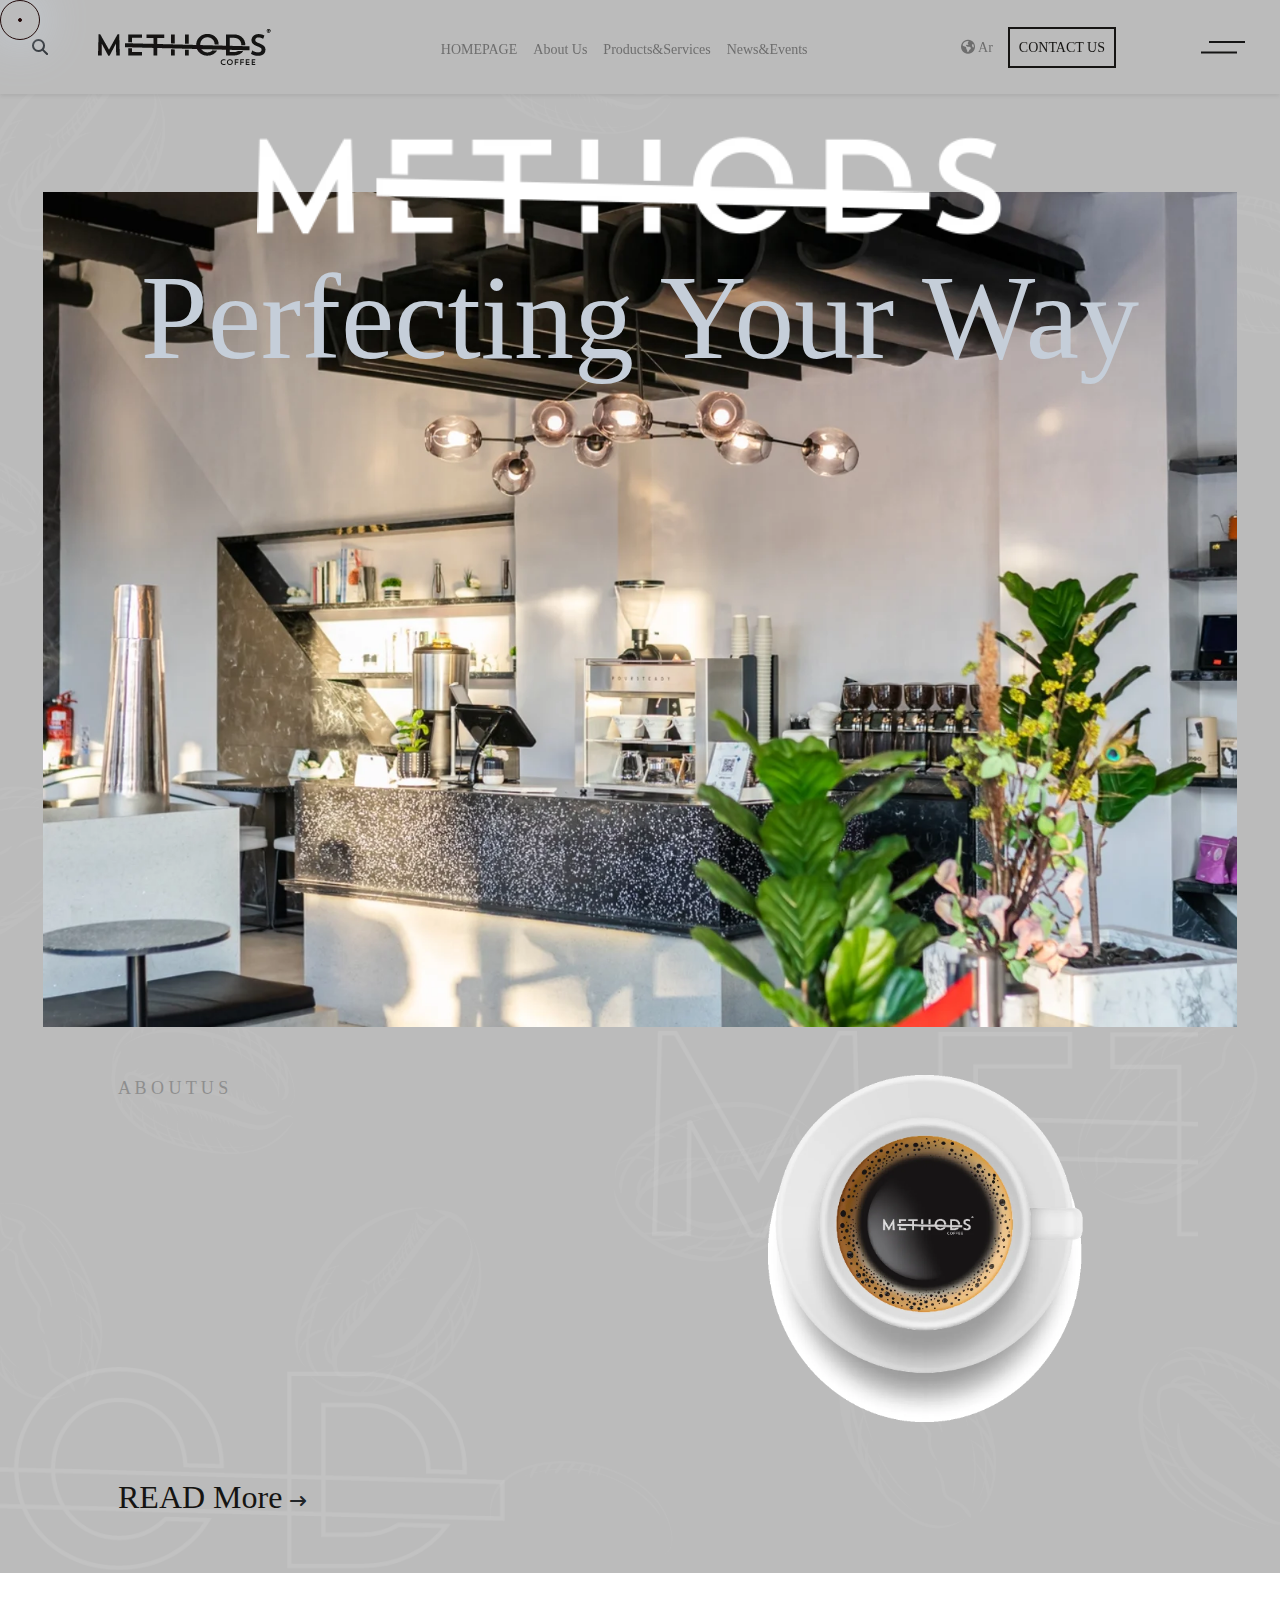
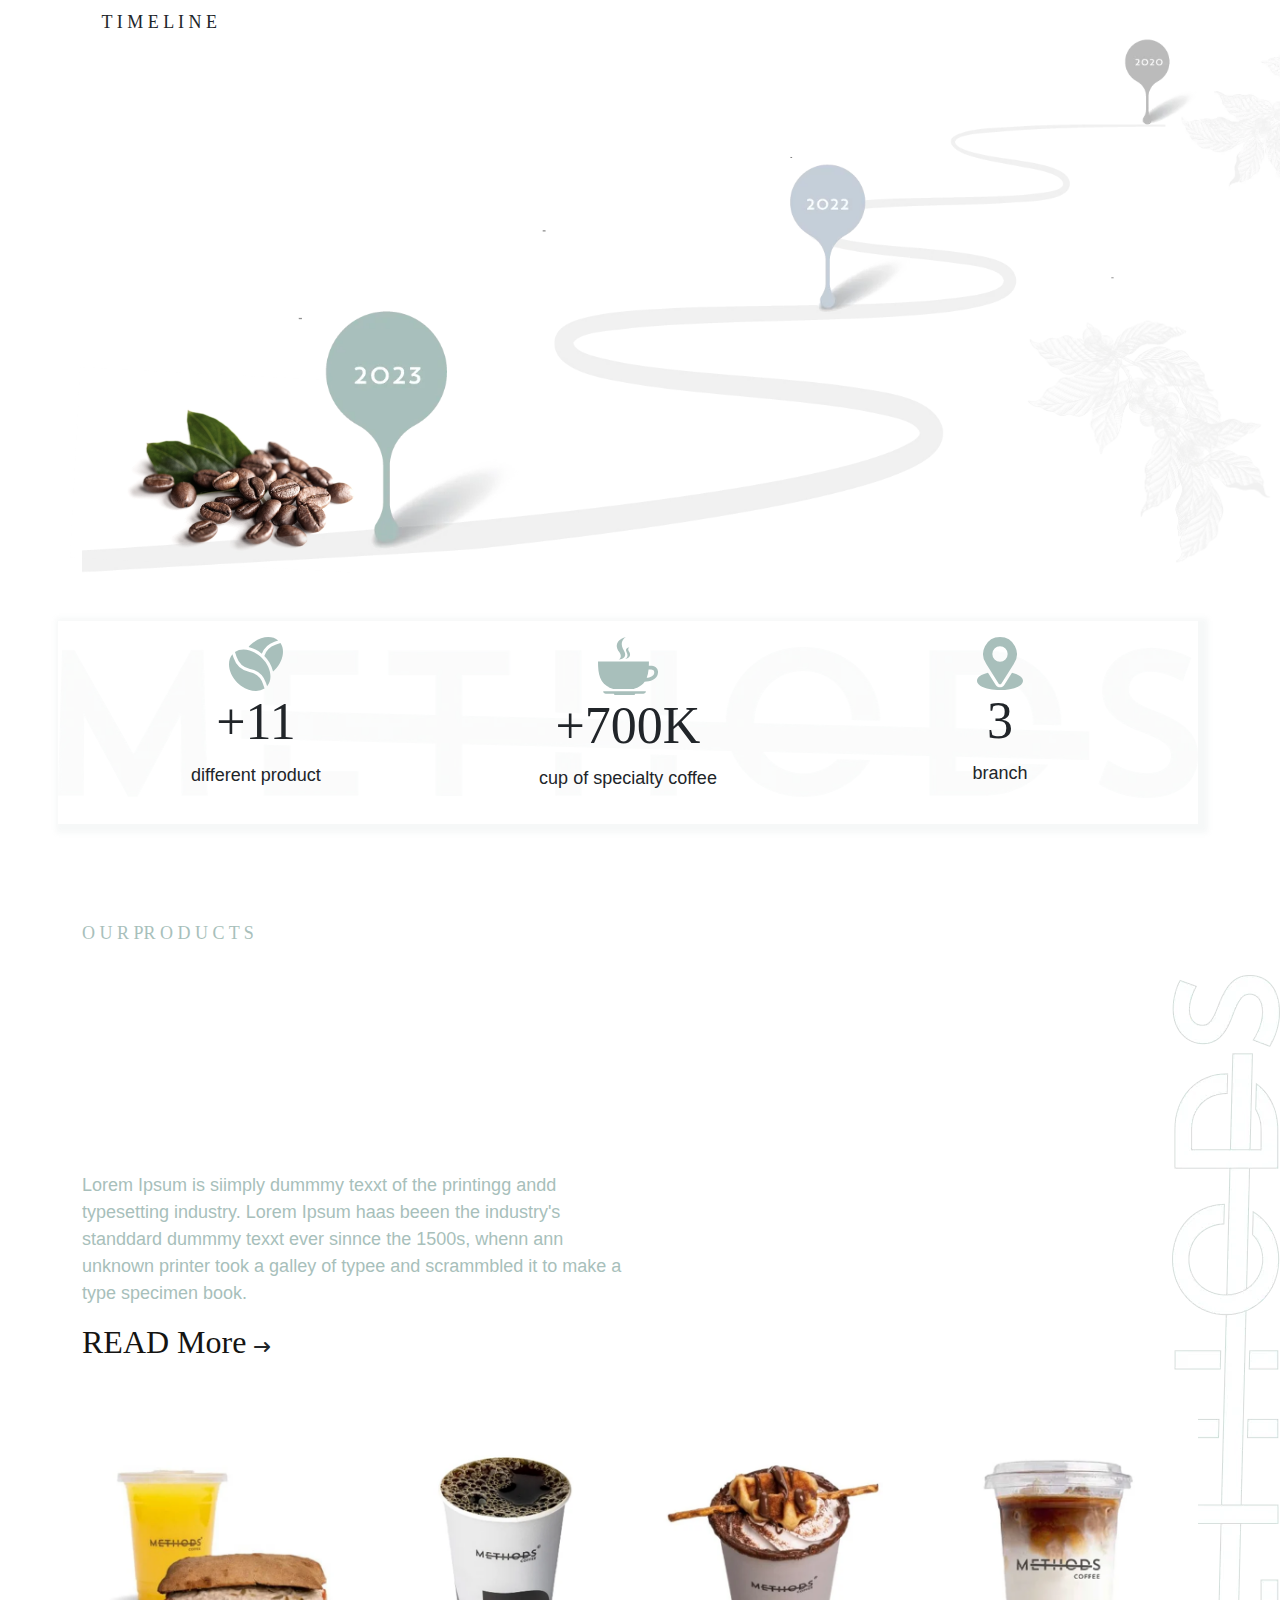
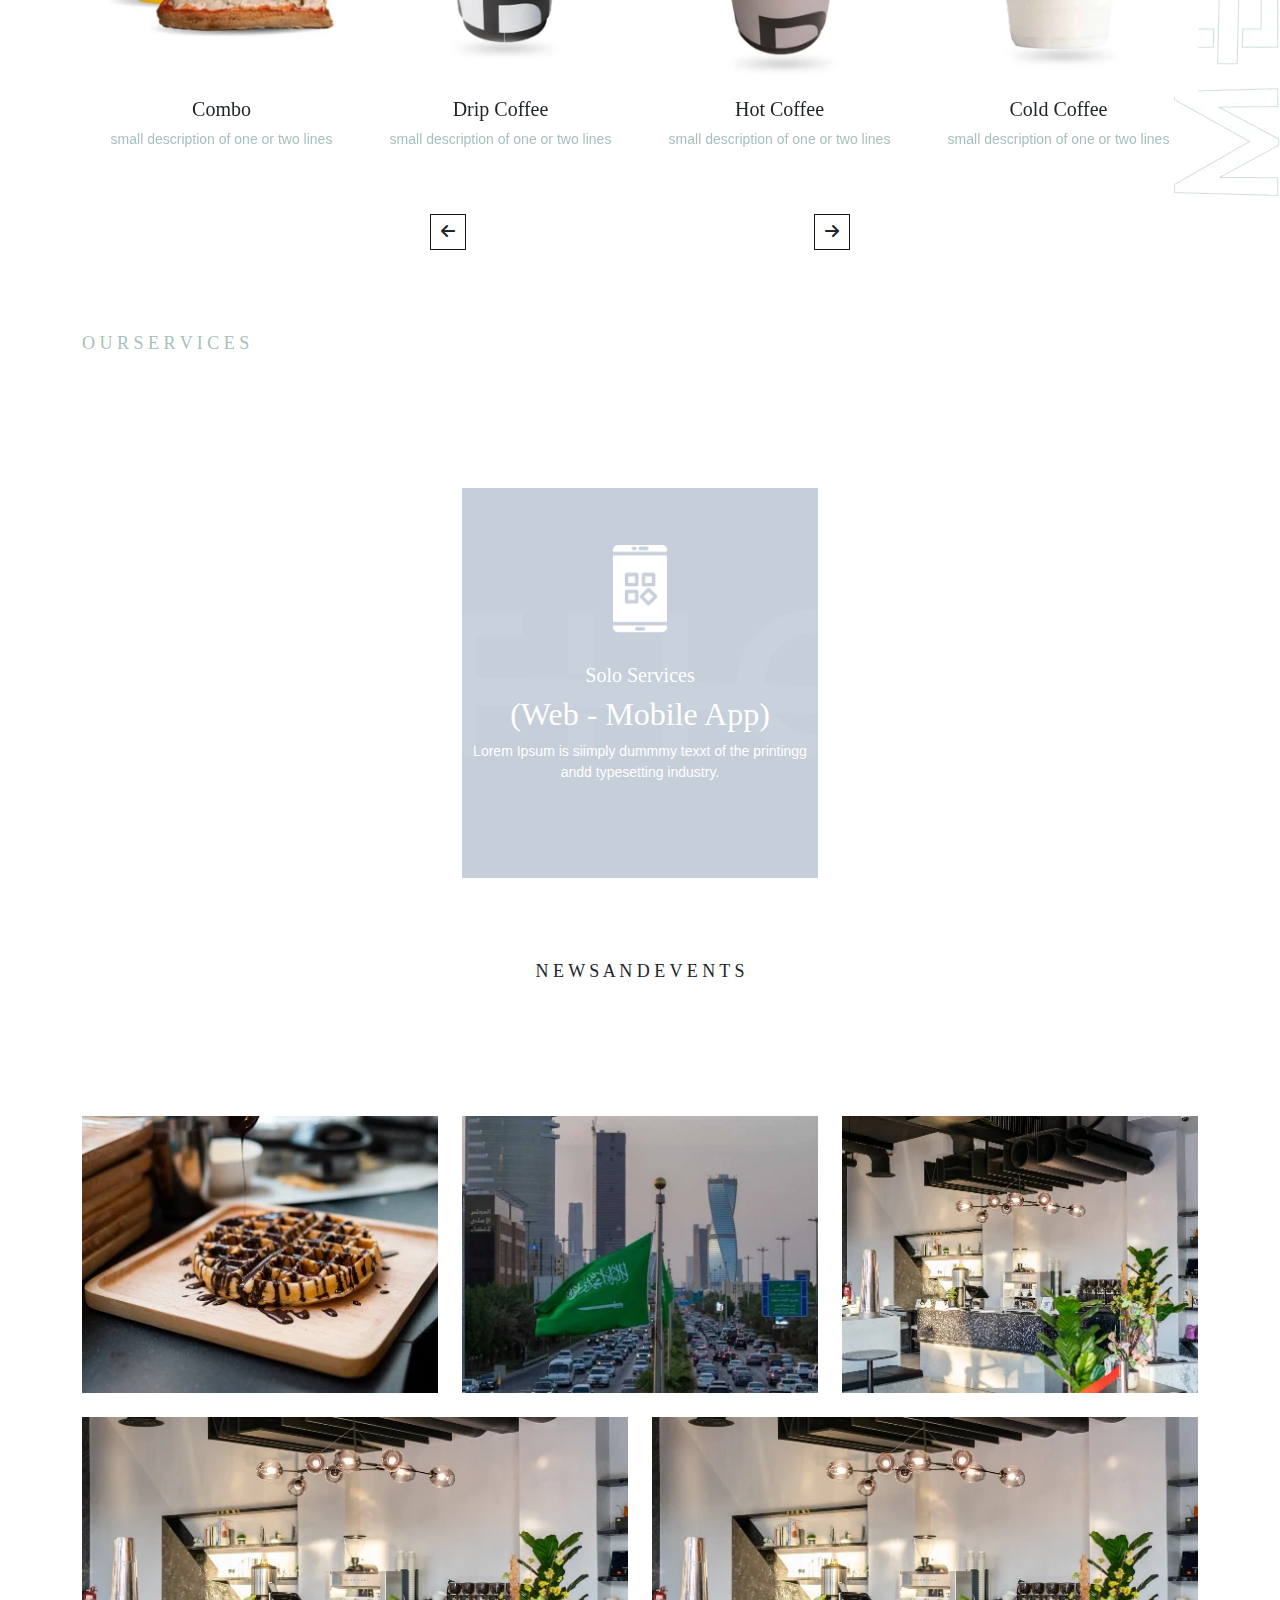
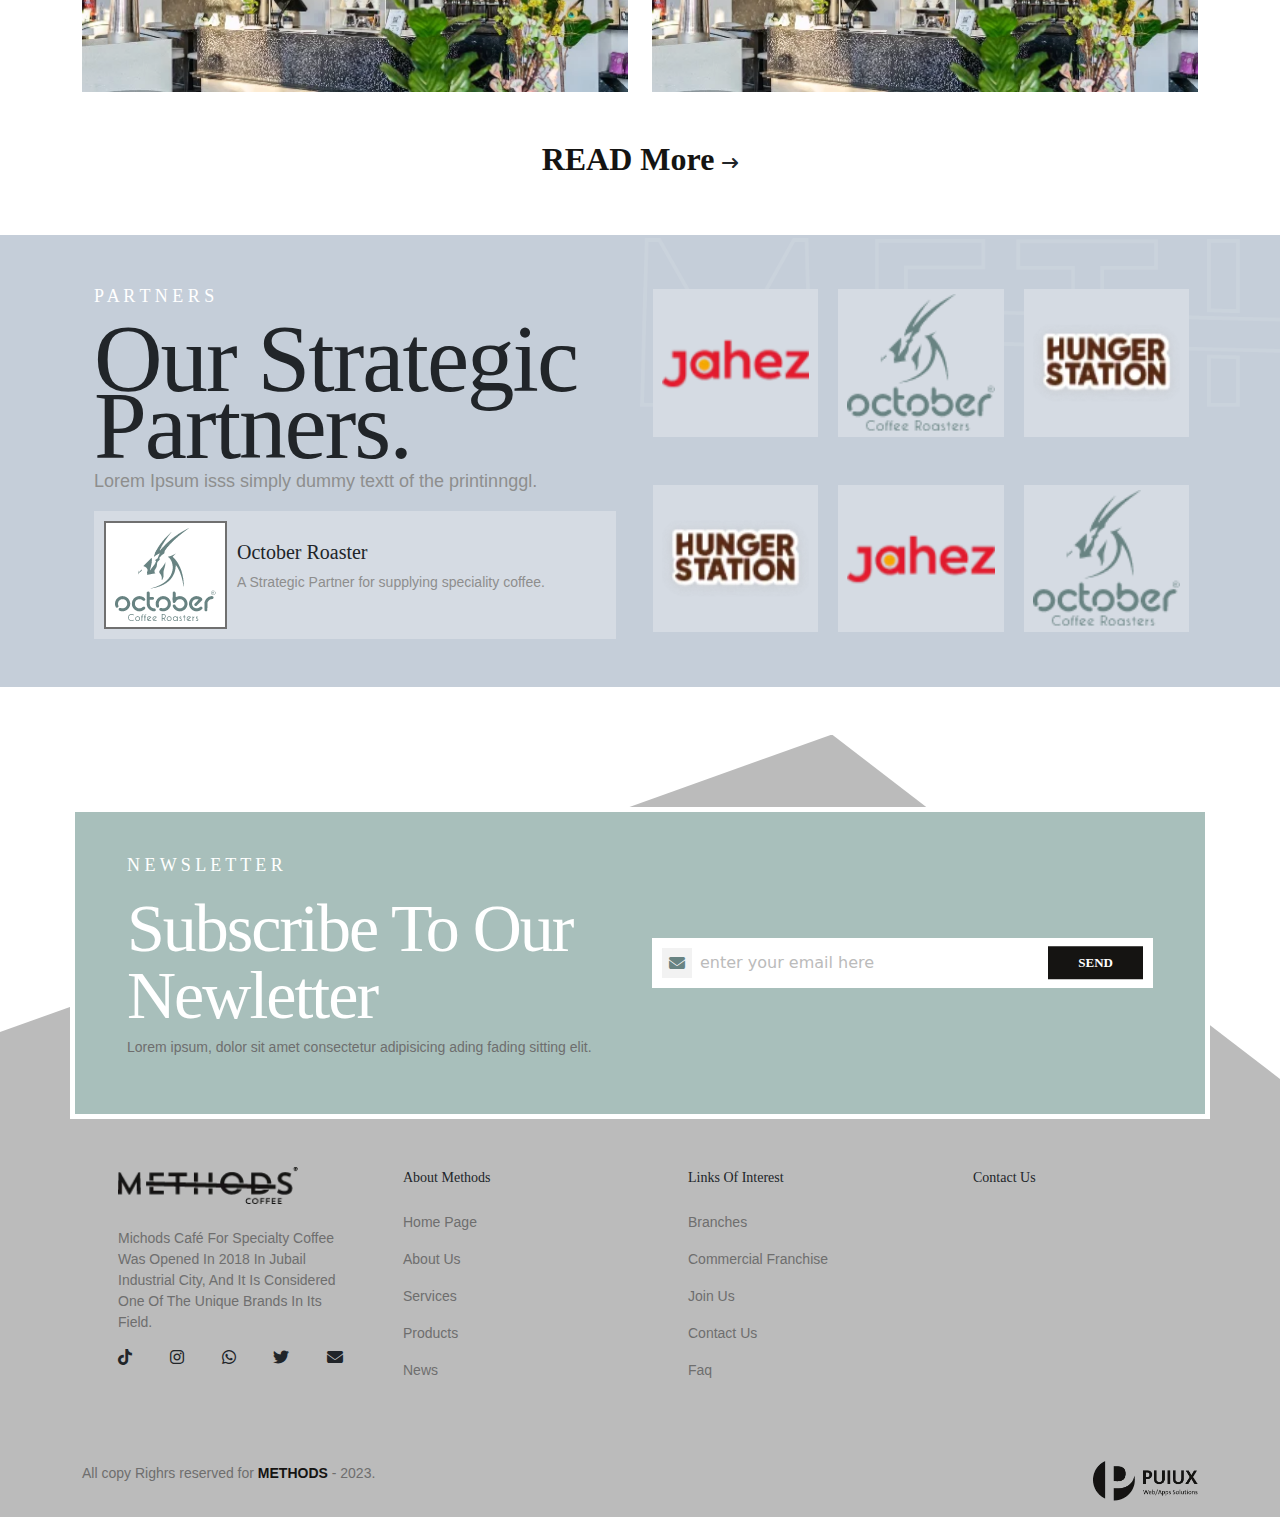
==== index.html @ 1a199d68 "first commit" ====
<!DOCTYPE html>
<html lang="en" dir="ltr">
<head>
    <meta charset="UTF-8">
    <meta name="viewport" content="width=device-width, initial-scale=1.0">
    <meta name="description" content="">
    <meta http-equiv="X-UA-Compatible" content="IE=edge">
    <link rel="stylesheet" href="css/bootstrap.min.css">
    <link rel="stylesheet" href="css/all.min.css">
    <link rel="stylesheet" href="css/mine.css">
    <link rel="stylesheet" href="css/owl.carousel.min.css">
    <link rel="stylesheet" href="css/owl.theme.default.min.css">
    <link rel="stylesheet" href="css/animate.css">
    <link rel="stylesheet" href="css/animate.min.css">
    <link rel="stylesheet" href="css/responsive.css">
    <link rel="stylesheet" href="css/style.css">
    
  <title> </title>

</head>

<body class="body">
   <!-- cursor -->
<div id="cursor" class="cursor">
	<div class="ring">
		<div><!--Border--></div>
	</div>
	<div class="ring">
		<div><!--Pointer--></div>		
	</div>
</div>
<!-- progress barr -->
<div id="progress-bar"></div>


<nav class="navbar navbar-expand-lg shadow-sm fixed-top">
    <div class="container-fluid">
      <i class="fa-solid fa-magnifying-glass text-dark"></i>
      <a class="navbar-brand" href="#"><img src="img/logo.webp" alt=""></a>
      <button class="navbar-toggler border-0" type="button" data-bs-toggle="collapse" data-bs-target="#navbarSupportedContent" aria-controls="navbarSupportedContent" aria-expanded="false" aria-label="Toggle navigation">
      <img class="menu-bar" src="img/menubar.webp" alt="">
      </button>
      <div class="collapse navbar-collapse" id="navbarSupportedContent">
        <ul class="navbar-nav m-auto mb-lg-0 ">
          <li class="nav-item active">
            <a class="nav-link" aria-current="page" href="#home">HOMEPAGE</a>   
           </li>  
           <li class="nav-item">
            <a class="nav-link" href="#aboutus">About Us</a>
          </li>
          <li class="nav-item">
            <a class="nav-link" href="#products">Products&Services</a>
          </li>
          <li class="nav-item">
            <a class="nav-link" href="#events">News&Events</a>
          </li>
          <li class="nav-item hidden-dropdown-menu">
            <a class="nav-link" href="menu.html" target="_self">Our Menu</a>
          </li>
          <li class="nav-item hidden-dropdown-menu">
            <a class="nav-link" href="#franchise">Franchises</a>
          </li>
          <li class="nav-item hidden-dropdown-menu">
            <a class="nav-link" href="#joinus">Join Us</a>
            </li>
        </ul>
      
        <div class="nav-item lang">
            <a class="nav-link" href="#"><i class="fa-solid fa-earth-americas"></i> Ar</a>
          </div>
        <div class="nav-item trend-font">
          <button class="btn-nav">CONTACT US</button>
        </div> 
             <!-- dropdown menu -->
             <div class="dropdown" id="nav-dropdown">
      <button type="button" class="menu-bar-btn border-0 bg-transparent" data-bs-toggle="dropdown" aria-expanded="false" data-bs-offset="10,20">
      <img class="menu-bar" src="img/menubar.webp" alt="">
      </button>
      <ul class="dropdown-menu">
        <li><a class="dropdown-item" href="menu.html" target="_self">OUR MENU</a></li>
        <li><a class="dropdown-item" href="#franchise">Franchises</a></li>
        <li><a class="dropdown-item" href="#joinus">join us</a></li>
      </ul>
    </div>
     </div>
    </div>
  </nav>
  <!-- main page -->
  <section class="main-page" id="home">
    <div class="container-fluid">
      <!-- home -->
      <div class="home text-center">
        <div class="home-content">
        <div class="home-text-img">
        <img src="img/hometext.webp" alt="">
        </div>
        <h1>Perfecting Your Way</h1>
        </div>
        <div class="home-img">
        <img src="img/homeimg.webp" alt="">
      </div>
      </div>
    </div>
  <!-- about us -->
  <div class="about-us" id="aboutus">
    <div class="container">
      <div class="row">
      <div class="col-md-6 p-5">
        <div class="about-us-content">
        <p><span class="small-header">A B O U T U S</span></p>
      <h2 class="wow flipInX">What About Methods Brand?</h2>
      <p class="wow flipInX" data-wow-delay="1s">Michods Café For Specialty Coffee Was Opened In 2018 In Jubail Industrial City, And It Is Considered One Of The Unique Brands In Its Field, As It Always Aims To Advance In The World Of Coffee, From The Kingdom Of Saudi Arabia To The Global Markets.</p>
      <div class="readmore d-flex">
      <a href="#"><h4>READ More</h4></a>
      <i class="fa-solid fa-arrow-right-long d-flex align-items-center ps-2"></i>
      </div>
        </div>
    </div>
    <div class="col-md-6">
      <div class="cup-img p-5">
      <img src="img/cup.webp" alt="">
      </div>
    </div>
      </div>
    </div>
  </div>
  </section>
  
  <!-- timeline -->
  <section class="timeline pt-5" id="franchise">
    <div class="container">
      <div class="row">
      <div class="timeline-headline">
        <p><span class="small-header">T I M E L I N E</span></p>
        <h2 class="wow flipInX">Methods Coffee <br> Time Line</h2>
        </div>
      <div class="timeline-content">
        <div class="road-img ">
        <img src="img/Group 4837.webp" alt="">
        </div>
        <div class="timeline-box-width timeline-box-postion-o wow flipInX">
          <div class="timeline-detail-box">
          <div class="road-p">JUBAIL INDUSTRAIL CITY</div>
          <p class="p-vsmall">Modi consectetur quisquam ullam molestiae<br>reiciendis fugit alias id nemo facilis,<br>perferend necessitatibus dicta!</p>
          </div>
        </div>
        <div class="timeline-box-width timeline-box-postion-t wow flipInX" data-wow-delay="1s">
          <div class="timeline-detail-box">
          <div class="road-p">AJDAN WALK (KHOBAR)</div>
          <p class="p-vsmall">Modi consectetur quisquam ullam molestiae<br>reiciendis fugit alias id nemo facilis,<br>perferend necessitatibus dicta!</p>
          </div>
        </div>
        <div class="timeline-box-width timeline-box-postion-th wow flipInX" data-wow-delay="2s">
          <div class="timeline-detail-box">
          <div class="road-p">ALYASSA WALK (FRANCH)</div>
          <p class="p-vsmall">Modi consectetur quisquam ullam molestiae<br>reiciendis fugit alias id nemo facilis,<br>perferend necessitatibus dicta!</p>
          </div>
        </div>
        </div>
        </div>
      </div>
  </section>
         <!-- countdown -->
          <section class="countdown py-5">
         <div class="container">
        <div class="row">
          <div class="countdown-box text-center row py-3">
        <div class="col-md-4">
          <img src="img/coffee-beans.svg" alt="">
          <h3>+11</h3>
          <p>different product</p>
         </div>
         <div class="col-md-4">
          <img src="img/hot-coffee-rounded-cup-on-a-plate-from-side-view.svg" alt="">
          <h3>+700K</h3>
          <p>cup of specialty coffee</p>
         </div>
         <div class="col-md-4">
          <img src="img/location (2).svg" alt="">
          <h3>3</h3>
          <p>branch</p>
         </div>
          </div>
        </div>
      </div>
    </section>
  <!-- O U R PR O D U C T S -->
  <div class="our-products py-5" id="products">
    <div class="container">
      <div class="row">
        <div class="col-md-6">
        <div class="our-products-part">
        <p><span class="small-header">O U R PR O D U C T S</span></p>
      <h2 class="wow flipInX">Just A Taste With Methods Menu.</h2>
      <p>Lorem Ipsum is siimply dummmy texxt of the printingg andd typesetting industry. Lorem Ipsum haas beeen the industry's standdard dummmy texxt ever sinnce the 1500s, whenn ann unknown printer took a galley of typee and scrammbled it to make a type specimen book.</p>
      <div class="readmore d-flex">
      <a href="#"><h4>READ More</h4></a>
      <i class="fa-solid fa-arrow-right-long d-flex align-items-center ps-2"></i>
      </div>
        </div>
        </div>
        <div class="col-md-6 wow slideInRight">
          <div class="combo-offer-img">
          <img src="img/FwPNrWXWIAM50xFf.webp" alt="">
          </div>
        </div>
  
        <div class="owl-carousel owl-theme text-center pt-5" id="drinks-owl">
      <div class="item">
        <div class="drink-box">
        <div class="drink-img">
          <img src="img/Untitled-3.png" alt="">
          </div>
        <h6>Combo</h6>
        <p class="p-small">small description of one or two lines</p>
        </div>
      </div>
      <div class="item">
        <div class="drink-box">
          <div class="drink-img">
          <img src="img/Untitled-4.png" alt="">
          </div>
        <h6>Drip Coffee</h6>
        <p class="p-small">small description of one or two lines</p>
        </div>
      </div>
      <div class="item">
        <div class="drink-box">
        <div class="drink-img">
          <img src="img/Untitled-1.png" alt="">
          </div>
        <h6>Hot Coffee</h6>
        <p class="p-small">small description of one or two lines</p>
        </div>
      </div>
      <div class="item">
        <div class="drink-box">
        <div class="drink-img">
          <img src="img/Untitled-2.png" alt="">
          </div>
        <h6>Cold Coffee</h6>
        <p class="p-small">small description of one or two lines</p>
        </div>
      </div>
      <div class="item">
        <div class="drink-box">
        <div class="drink-img">
          <img src="img/Untitled-3.png" alt="">
          </div>
        <h6>Combo</h6>
        <p class="p-small">small description of one or two lines</p>
        </div>
      </div>
      <div class="item">
        <div class="drink-box">
        <div class="drink-img">
          <img src="img/Untitled-4.png" alt="">
          </div>
        <h6>Drip Coffee</h6>
        <p class="p-small">small description of one or two lines</p>
        </div>
      </div>
      <div class="item">
        <div class="drink-box">
        <div class="drink-img">
          <img src="img/Untitled-1.png" alt="">
          </div>
        <h6>HOT Coffee</h6>
        <p class="p-small">small description of one or two lines</p>
        </div>
      </div>
     </div>
     <div class="our-prouducts-owl-arrows d-flex align-items-center justify-content-evenly pt-5">
      <div class="owl-arrow-left">
      <i class="fa-solid fa-arrow-left"></i>
      </div>
      <div class="owl-arrow-right">
      <i class="fa-solid fa-arrow-right"></i>
      </div>
     </div>
      </div>
    </div>
  </div>
  
  <!-- our services -->
  <section class="our-services py-2">
    <div class="container">
      <div class="row">
        <div class="head py-4">
        <p><span class="small-header">O U R S E R V I C E S</span></p>
      <h2 class="wow flipInX">Check Our Services</h2>
        </div>
      <div class="col-md-4 pt-3 wow slideInLeft">
        <div class="service-card card-one text-center">
        <div class="service-icon">
          <img src="img/refund.webp" alt="">
        </div>
        <h6 class="trend-font">Loyalty Points</h6>
        <h4>(2% Cash Back!)</h4>
        <p class="p-small">Lorem Ipsum is siimply dummmy texxt of the printingg andd typesetting industry.</p>
        </div>
      </div>
      <div class="col-md-4 pt-3">
        <div class="service-card card-two text-center">
        <div class="service-icon service-icon-mobile">
          <img src="img/applications.webp" alt="">
        </div>
        <h6 class="trend-font">Solo Services</h6>
        <h4>(Web - Mobile App)</h4>
        <p class="p-small">Lorem Ipsum is siimply dummmy texxt of the printingg andd typesetting industry.</p>
        </div>
      </div>
      <div class="col-md-4 pt-3 wow slideInRight">
        <div class="service-card card-three text-center">
        <div class="service-icon">
          <img src="img/food-tray.webp" alt="">
        </div>
        <h6 class="trend-font">Catering Services</h6>
        <h4>(Caatering Services)</h4>
        <p class="p-small">Lorem Ipsum is siimply dummmy texxt of the printingg andd typesetting industry.</p>
        </div>
      </div>
      </div>
    </div>
  </section>
  
  <!-- news and events -->
  <section class="news-and-events text-center py-5" id="events">
    <div class="container">
      <div class="row">
        <div class="head py-4">
        <p><span class="small-header">N E W S A N D E V E N T S</span></p>
      <h2 class="wow flipInX">News & Events</h2>
        </div>
      <div class="col-md-4 pt-3">
       <div class="news-events">
        <div class="layer d-flex justify-content-between align-items-center">
          <div class="p-small">demo title of the news of one or teo lines</div>
          <div class="date">Apr 17, 2023</div>
        </div>
        <div class="news-event-img">
        <img src="img/waffles-with-chocolate-sauce-wooden-plate.webp" alt="">
        </div>
       </div>
      </div>
      <div class="col-md-4 pt-3">
       <div class="news-events">
        <div class="layer d-flex justify-content-between align-items-center">
          <div class="p-small">demo title of the news of one or teo lines</div>
          <div class="date">Apr 17, 2023</div>
        </div>
        <div class="news-event-img">
        <img src="img/1-1465726.webp" alt="">
        </div>
       </div>
      </div>
      <div class="col-md-4 pt-3">
       <div class="news-events">
        <div class="layer d-flex justify-content-between align-items-center">
          <div class="p-small">demo title of the news of one or teo lines</div>
          <div class="date">Apr 17, 2023</div>
        </div>
        <div class="news-event-img">
        <img src="img/ddd.webp" alt="">
        </div>
       </div>
      </div>
      <div class="col-md-6">
       <div class="news-events pt-4">
        <div class="layer d-flex justify-content-between align-items-center">
          <div class="p-small">demo title of the news of one or teo lines</div>
          <div class="date">Apr 17, 2023</div>
        </div>
        <div class="news-event-img">
        <img src="img/df.webp" alt="">
        </div>
       </div>
      </div>
      <div class="col-md-6">
       <div class="news-events pt-4">
        <div class="layer d-flex justify-content-between align-items-center">
          <div class="p-small">demo title of the news of one or teo lines</div>
          <div class="date">Apr 17, 2023</div>
        </div>
        <div class="news-event-img">
        <img src="img/df.webp" alt="">
        </div>
       </div>
      </div>
      <div class="readmore d-flex justify-content-center pt-5">
      <a href="#"><h4 class="fw-bold">READ More</h4></a>
      <i class="fa-solid fa-arrow-right-long d-flex align-items-center ps-2"></i>
      </div>
    </div>
  </section>
  
  <!-- partners -->
  <section class="partners py-4">
    <div class="container">
      <div class="row">
        <div class="col-md-6 p-4">
        <div class="head">
        <p><span class="small-header">P A R T N E R S</span></p>
        <h2>Our Strategic Partners.</h2>
        </div>
        <p>Lorem Ipsum isss simply dummy textt of the printinnggl.</p>
        <div class="partner-box d-flex align-items-center">
          <div class="partner-img"  id="targetDiv">
          <img src="img/mzmliEvzFStI1CwdADheSRy1pxbH4e2vvwpHEHGq.png" alt="">
          </div>
          <div class="partner-content">
          <h6>October Roaster</h6>
          <p class="p-small">A Strategic Partner for supplying speciality coffee.</p>
          </div>
        </div>
        </div>
        <div class="col-md-6 my-auto">
        <div class="owl-carousel owl-theme" id="owl-partner">
      <div class="item"> 
        <div class="partner-img">
          <img src="img/جاهو-300x95.webp" alt="">
          </div>
        </div>
      <div class="item">
      <div class="partner-img">
          <img src="img/mzmliEvzFStI1CwdADheSRy1pxbH4e2vvwpHEHGq.png" alt="">
          </div>
      </div>
      <div class="item">
      <div class="partner-img">
          <img src="img/Hungerstation(wikiar).svg.webp" alt="">
          </div>
      </div>
       </div>
       <div class="owl-carousel owl-theme pt-5" id="partner2">
      <div class="item"> 
        <div class="partner-img">
          <img src="img/Hungerstation(wikiar).svg.webp" alt="">
          </div>
        </div>
      <div class="item">
      <div class="partner-img">
          <img src="img/جاهو-300x95.webp" alt="">
          </div>
      </div>
      <div class="item">
      <div class="partner-img">
          <img src="img/mzmliEvzFStI1CwdADheSRy1pxbH4e2vvwpHEHGq.png" alt="">
          </div>
      </div>
       </div>
        </div>
      </div>
    </div>
  </section>

  <!-- footer -->


  <footer class="footer shape-div pt-5 mt-5 pb-3" id="joinus">
    <div class="container pt-4">
      <div class="row">
        <div class="news-letter-box row mb-5">
        <div class="col-md-6">
          <div class="head">
          <p><span class="small-header">N E W S L E T T E R </span></p>
          <h2 class="fs-0">Subscribe To Our Newletter</h2>
          <p class="p-small">Lorem ipsum, dolor sit amet consectetur adipisicing ading fading sitting elit.</p>
          </div>
      </div>
          <div class="col-md-6">
             <div class="form bg-success d-flex justify-content-end position-relative text-light align-items-center">
                 <div class="icon-subscribe">
                       <i class="fa-solid fa-envelope"></i>
                 </div>
             <div class=" position-absolute btn-subscribe">
                    <button class="border-0 fw-semibold">SEND</button>
              </div>
                   <input type="email" class=" w-100 lightb border-0 py-1" placeholder="enter your email here">
             </div>
         </div>
        </div>
        <div class="col-md-3 pb-5 ps-5">
          <div class="footer-logo">
          <img src="img/logo.webp" alt="">
          </div>
        <p class="p-small pt-4">Michods Café For Specialty Coffee Was Opened In 2018 In Jubail Industrial City, And It Is Considered One Of The Unique Brands In Its Field.</p>
        <div class="icons d-flex justify-content-between">
        <i class="fa-brands fa-tiktok fa-beat"></i>
        <i class="fa-brands fa-instagram fa-beat"></i>
        <i class="fa-brands fa-whatsapp fa-beat"></i>
        <i class="fa-brands fa-twitter fa-beat"></i>
        <i class="fa-solid fa-envelope fa-beat"></i>
        </div>
      </div>
      <div class="col-md-3 ps-5">
      <div class="p-small trend-font pb-4">About Methods</div>
      <p class="p-small">Home Page</p>
      <p class="p-small">About Us</p>
      <p class="p-small">Services</p>
      <p class="p-small">Products</p>
      <p class="p-small">News</p>
      </div>
      <div class="col-md-3 ps-5">
      <div class="p-small trend-font pb-4">Links Of Interest</div>
      <p class="p-small">Branches</p>
      <p class="p-small">Commercial Franchise</p>
      <p class="p-small">Join Us</p>
      <p class="p-small">Contact Us</p>
      <p class="p-small">Faq</p>
      </div>
      <div class="col-md-3 ps-5">
      <div class="p-small trend-font pb-4">Contact Us</div>
      <div class="map-container">
      <iframe src="https://www.google.com/maps/embed?pb=!1m18!1m12!1m3!1d30154301.420205854!2d23.431676696868465!3d22.693091371957088!2m3!1f0!2f0!3f0!3m2!1i1024!2i768!4f13.1!3m3!1m2!1s0x15e7b33fe7952a41%3A0x5960504bc21ab69b!2sSaudi%20Arabia!5e0!3m2!1sen!2seg!4v1704899295931!5m2!1sen!2seg" style="border:0;" allowfullscreen="" loading="lazy" referrerpolicy="no-referrer-when-downgrade"></iframe>
      </div> 
      </div>

      <div class="copyright pt-5">
        <p class="p-small">All copy Righrs reserved for <span>METHODS</span> - 2023.</p>
        <img src="img/Logo-Black-Copress_(2)@2x.webp" alt="">
      </div>
    </div>
    </div>
</footer>

<!-- preloader -->
<!-- preloader -->
<!-- <div class="preloader"> -->
  
    <!-- marquee -->
     <!-- <div class="marquee">
    <div class="marquee-content">
    <img src="img/marque.png" alt="">
   <img src="img/marque.png" alt="">
   <img src="img/marque.png" alt="">
   <img src="img/marque.png" alt="">
   <img src="img/marque.png" alt="">
   <img src="img/marque.png" alt="">
    </div>
    <div class="marquee-content">
    <img src="img/marque.png" alt="">
   <img src="img/marque.png" alt="">
   <img src="img/marque.png" alt="">
   <img src="img/marque.png" alt="">
   <img src="img/marque.png" alt="">
   <img src="img/marque.png" alt="">
    </div>
   </div> 
     <div class="loading">
      <p class="text-center"><img class="w-100" src="img/Group 440@2x.png" alt=""></p>
      <div class="loading-icons d-flex justify-content-center pt-3">
          <span class="persentase fw-bold pe-2">0%</span>
          <div class=" load-icon-mine-1" role="status">
              <i class="fa-solid fa-mug-hot"></i>
          </div>
      </div>
      </div>
  </div> -->
  
    <script src="./js/jquery.min.js"></script>
    <script src="./js/owl.carousel.min.js"></script>
    <script src="./js/wow.min.js"></script>
    <script src="js/bootstrap.bundle.min.js"></script>
    <script src="js/min.js"></script>

</body>

</html>
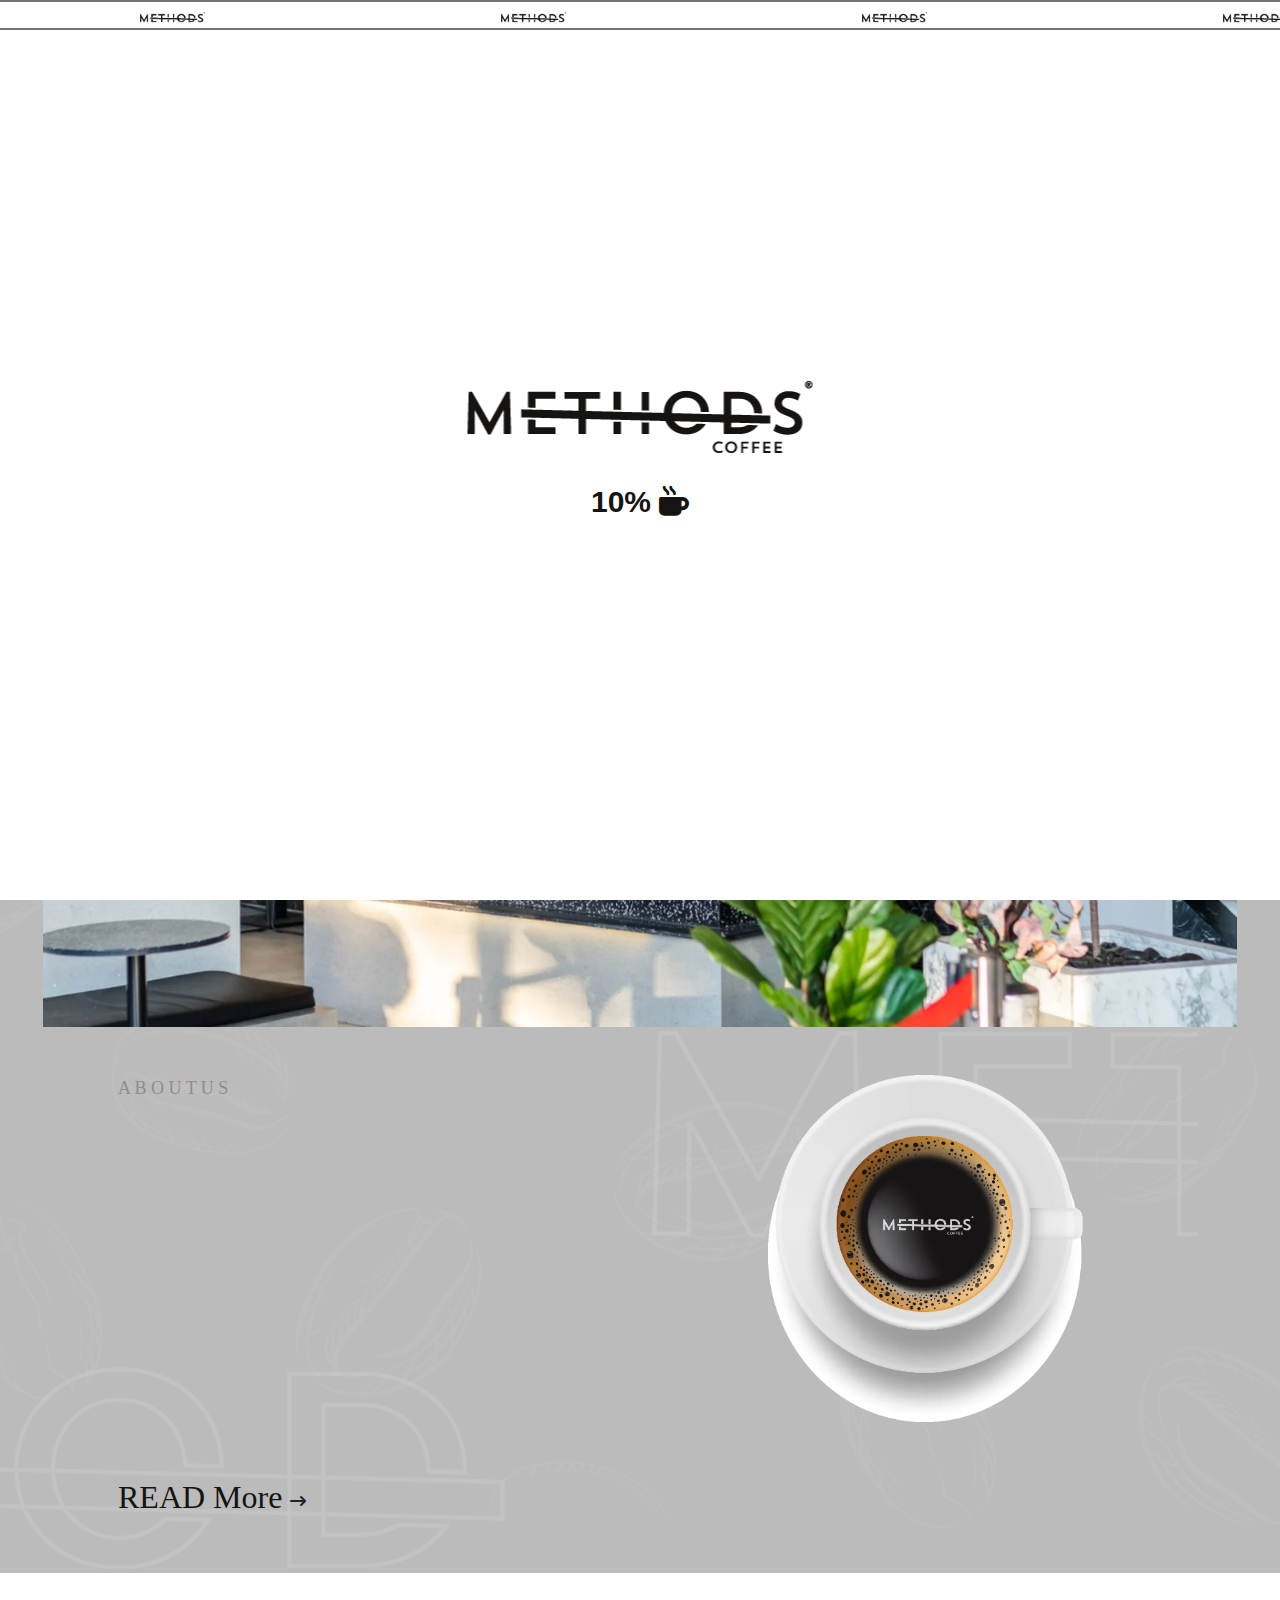
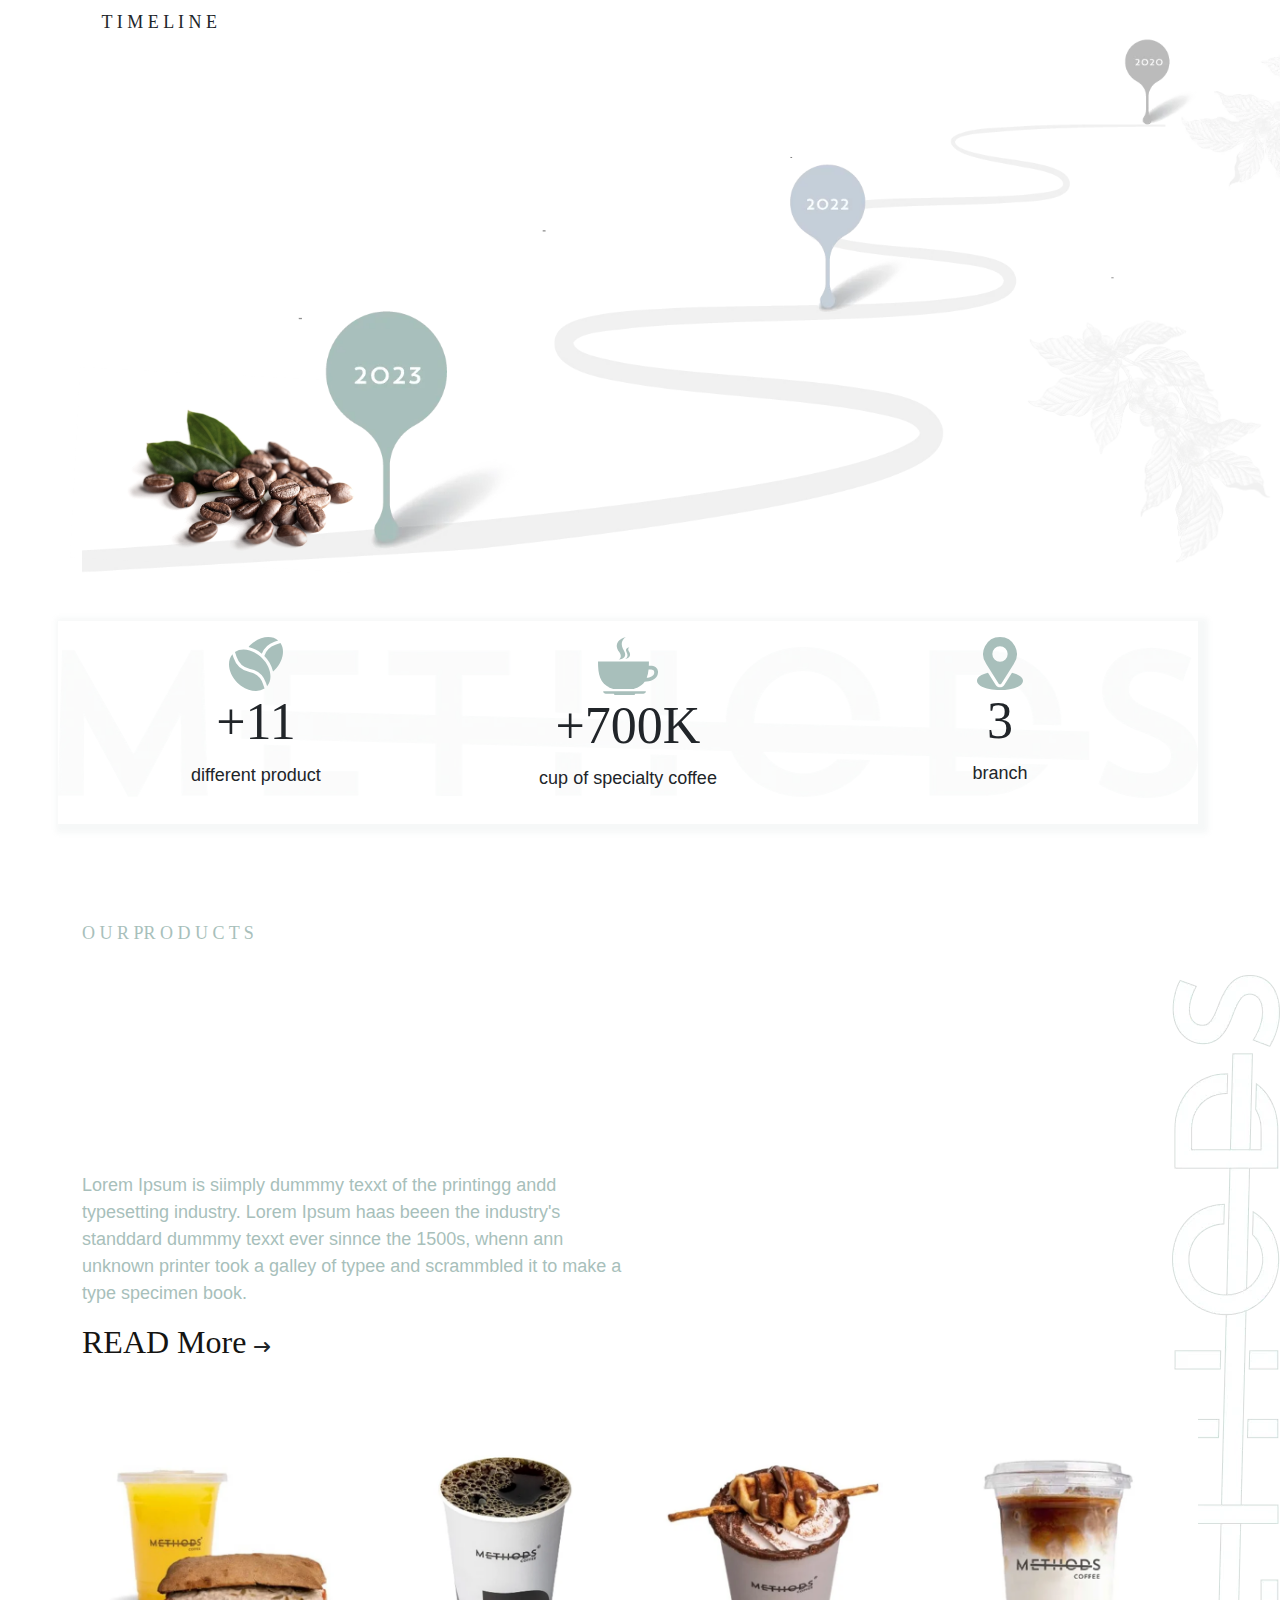
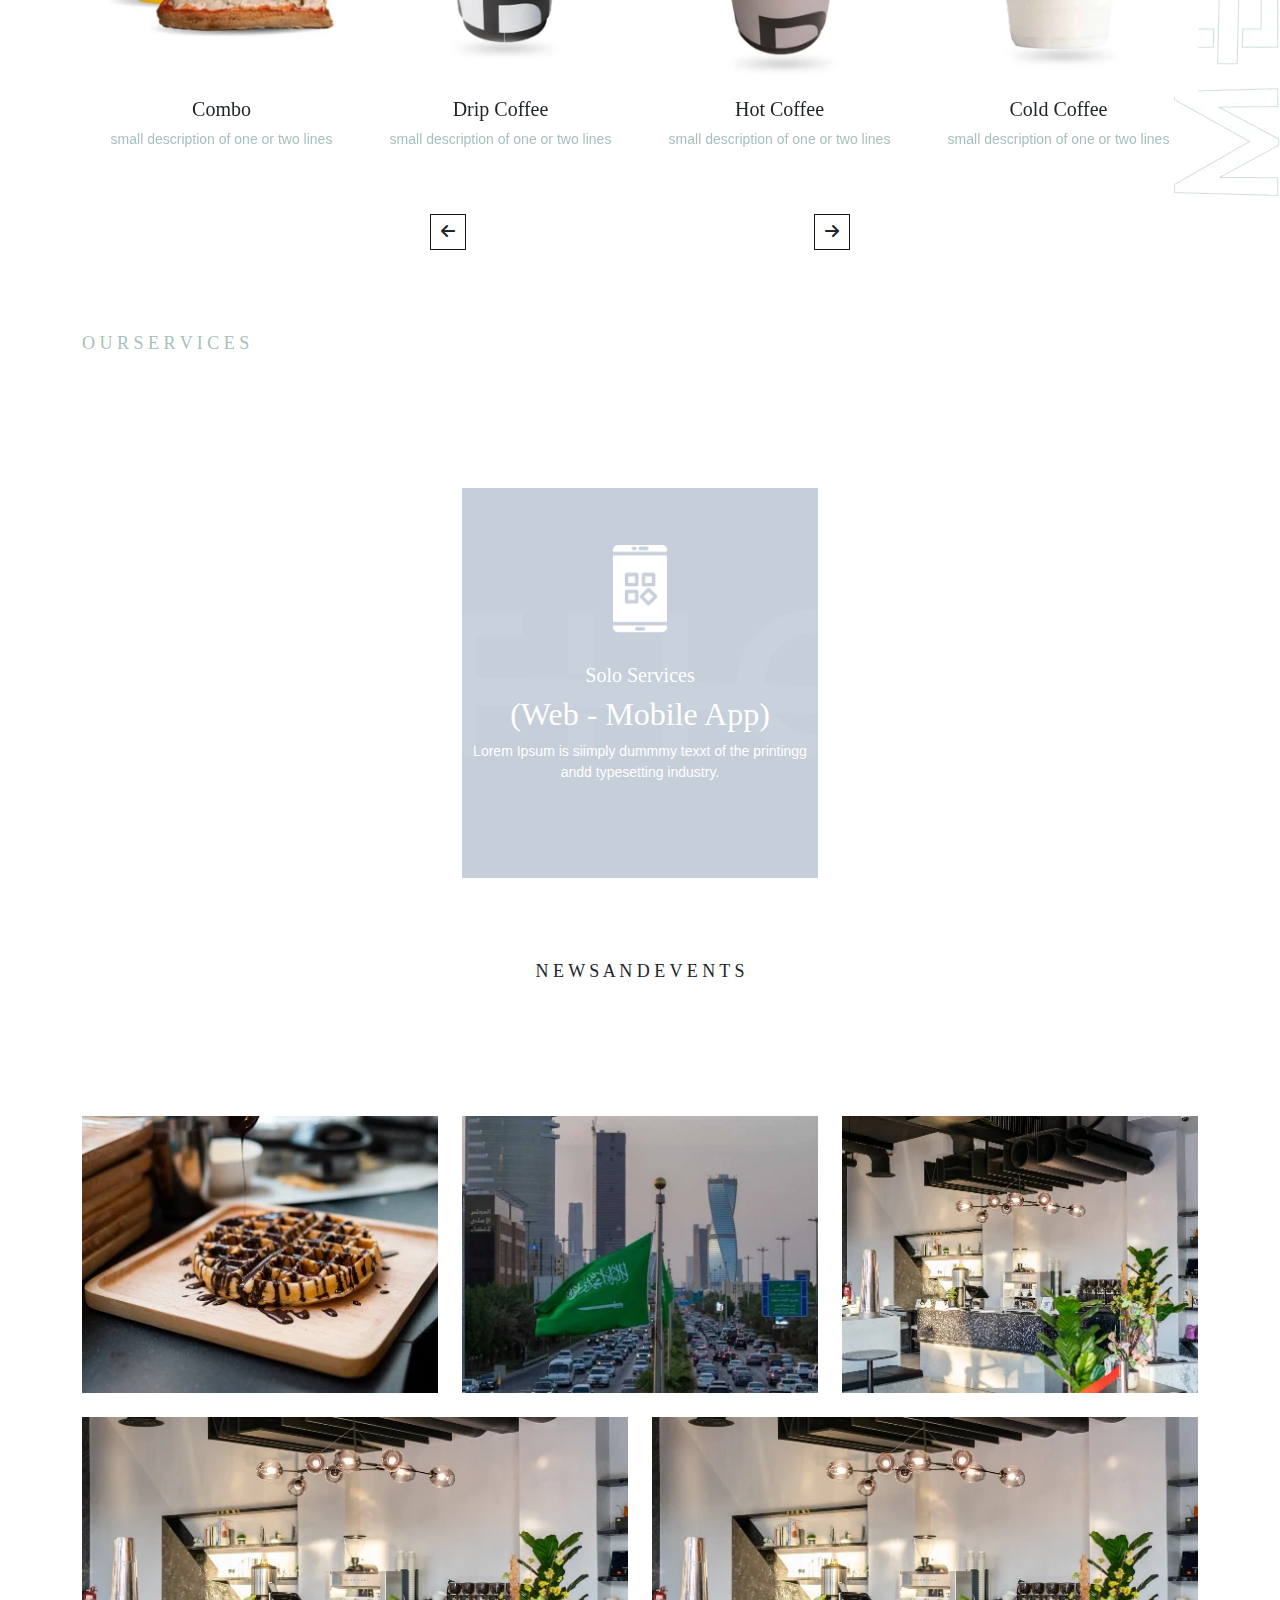
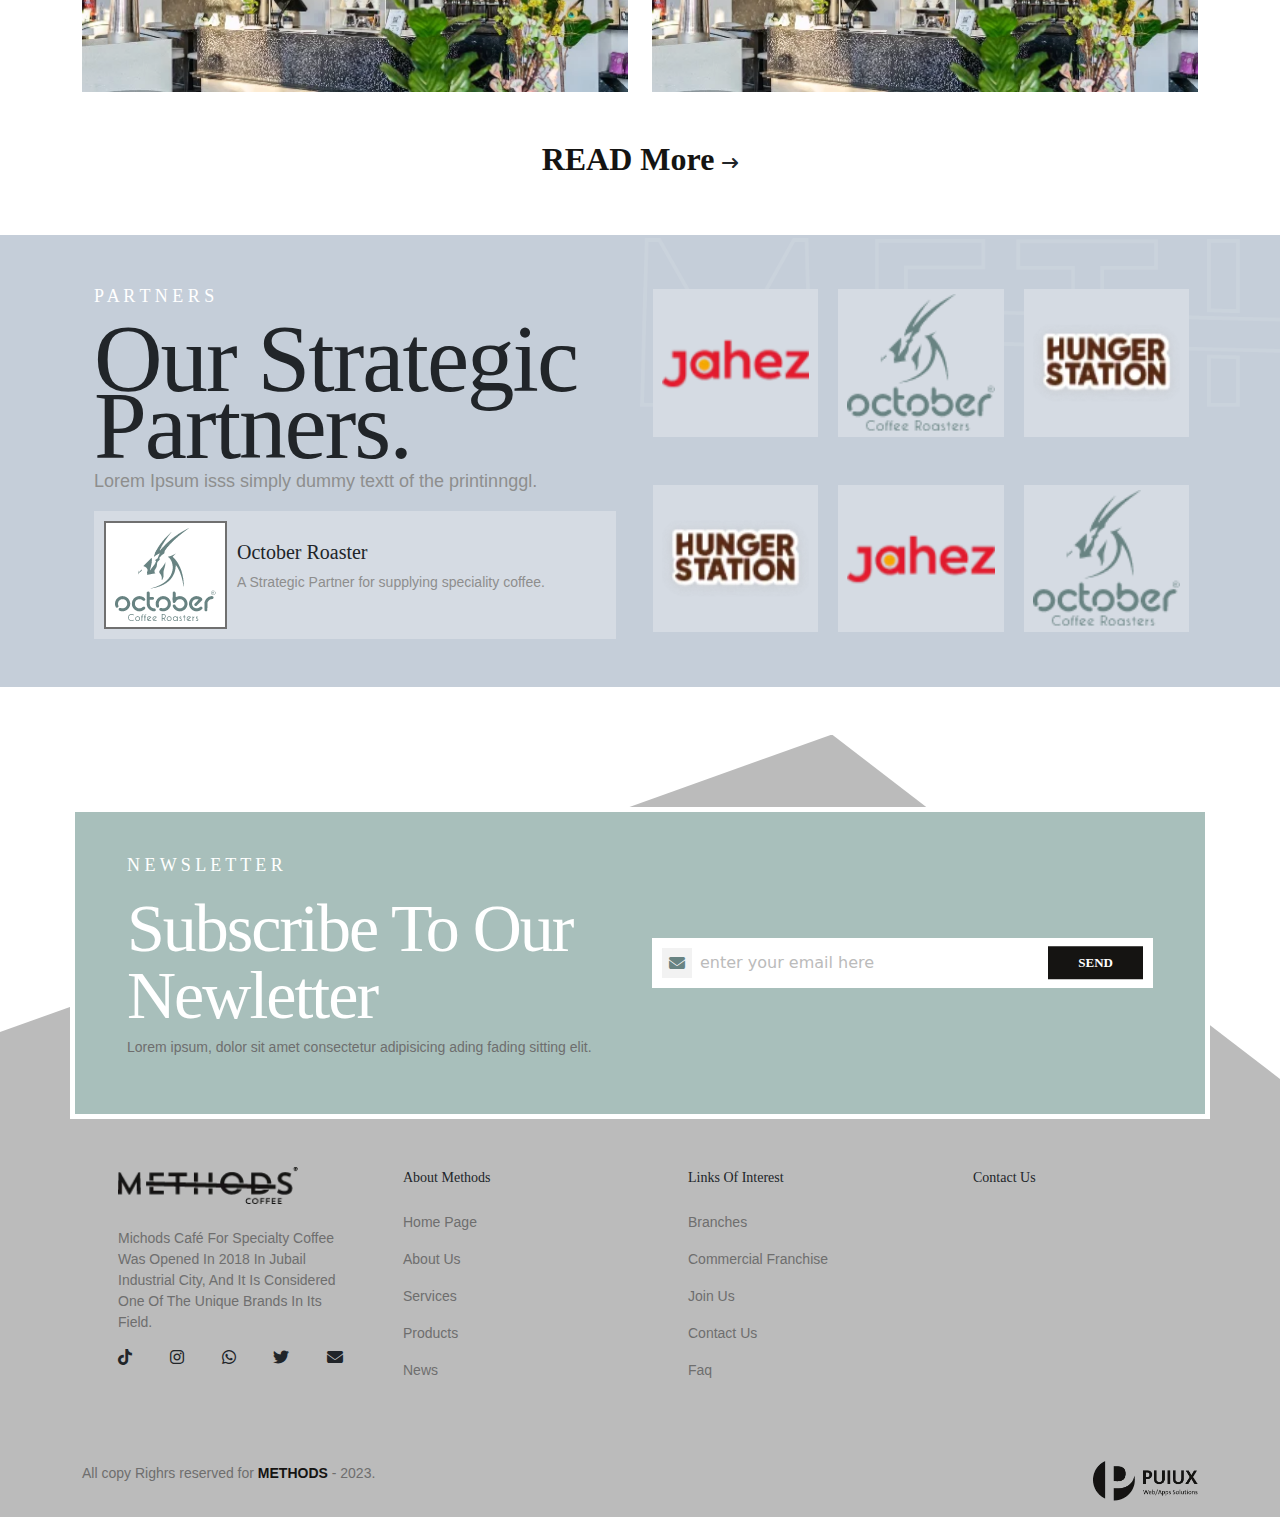
==== commit 7bd981bd: "Update index.html" ====
--- a/index.html
+++ b/index.html
@@ -526,10 +526,10 @@
 
 <!-- preloader -->
 <!-- preloader -->
-<!-- <div class="preloader"> -->
+<div class="preloader">
   
     <!-- marquee -->
-     <!-- <div class="marquee">
+     <div class="marquee">
     <div class="marquee-content">
     <img src="img/marque.png" alt="">
    <img src="img/marque.png" alt="">
@@ -556,7 +556,7 @@
           </div>
       </div>
       </div>
-  </div> -->
+  </div>
   
     <script src="./js/jquery.min.js"></script>
     <script src="./js/owl.carousel.min.js"></script>
@@ -566,4 +566,4 @@
 
 </body>
 
-</html>+</html>
